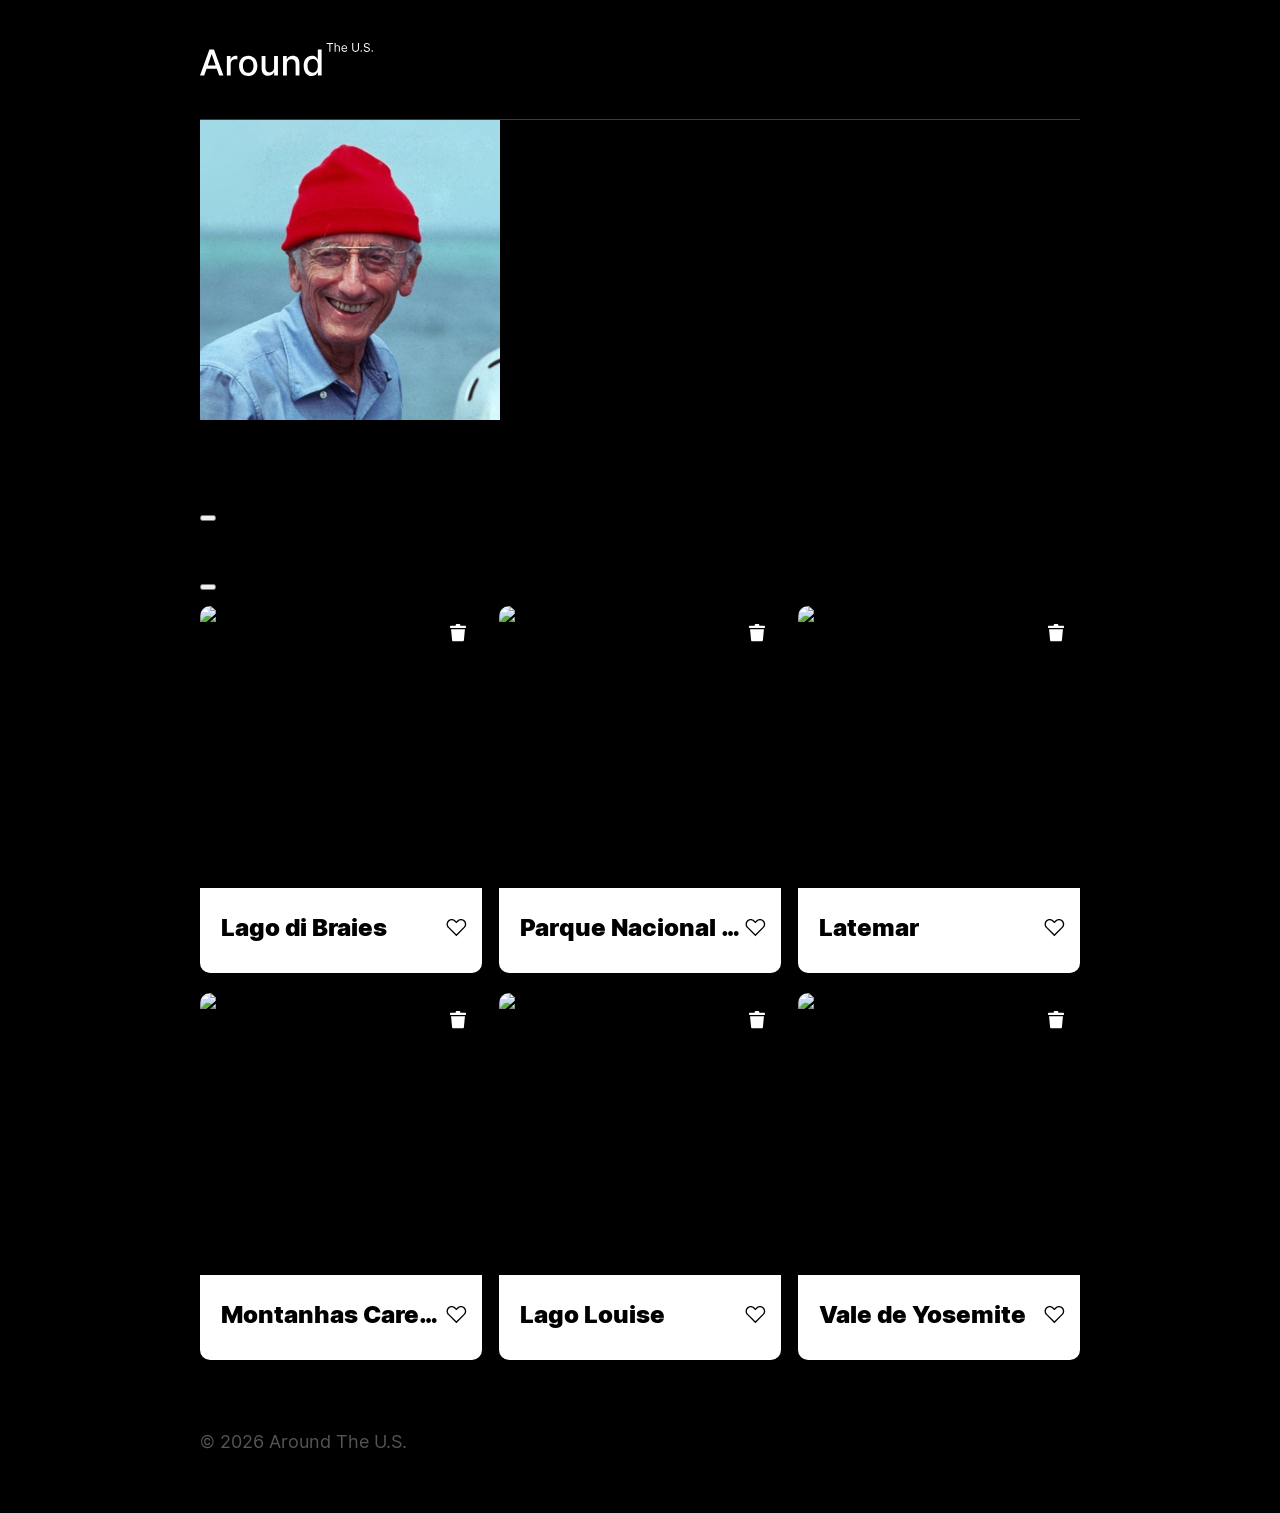
==== index.html @ 21a791bf "feat: refactor project with OOP and modules - Implement Card class with private methods for DOM mani" ====
<!doctype html>
<html lang="pt">
  <head>
    <meta charset="UTF-8" />
    <meta content="width=device-width, initial-scale=1.0" name="viewport" />
    <meta content="ie=edge" http-equiv="X-UA-Compatible" />
    <title>Around The U.S.</title>
    <link href="./pages/index.css" rel="stylesheet" />
  </head>
  <body class="page">
    <div class="page__content">
      <header class="header page__section">
        <img
          alt="Logotipo Around The U.S."
          class="logo header__logo"
          src="./images/logo.svg"
        />
      </header>
      <main class="content">
        <section class="profile page__section">
          <img class="profile__image" src="./images/avatar.jpg" alt="Avatar" />
          <div class="profile__info">
            <h1 class="profile__title">Jacques Cousteau</h1>
            <button
              aria-label="Editar perfil"
              class="profile__edit-button"
              type="button"
            ></button>
            <p class="profile__description">Explorador</p>
          </div>
          <button
            aria-label="Adicionar cartão"
            class="profile__add-button"
            type="button"
          ></button>
        </section>
        <section class="cards page__section">
          <ul class="cards__list">
            <template id="card-template">
              <li class="card">
                <img class="card__image" src="" alt="" />
                <button
                  aria-label="Excluir cartão"
                  class="card__delete-button"
                  type="button"
                ></button>
                <div class="card__description">
                  <h2 class="card__title"></h2>
                  <button
                    aria-label="Botão de curtir"
                    class="card__like-button"
                    type="button"
                  ></button>
                </div>
              </li>
            </template>
          </ul>
        </section>
      </main>
      <footer class="footer page__section">
        <p class="footer__copyright">&#169; 2026 Around The U.S.</p>
      </footer>
      <div class="popup" id="edit-popup">
        <div class="popup__content">
          <button
            aria-label="Fechar pop-up"
            class="popup__close"
            type="button"
          ></button>
          <h3 class="popup__title">Editar perfil</h3>
          <form class="popup__form" id="edit-profile-form">
            <input
              class="popup__input popup__input_type_name"
              name="name"
              id="name"
              placeholder="Nome"
              type="text"
              minlength="2"
              maxlength="40"
              required
            /><span class="name-input-error popup__input-error"></span>
            <input
              class="popup__input popup__input_type_description"
              name="description"
              id="description"
              placeholder="Sobre mim"
              type="text"
              minlength="2"
              maxlength="200"
              required
            /><span class="description-input-error popup__input-error"></span>
            <button class="button popup__button" type="submit" disabled>
              Salvar
            </button>
          </form>
        </div>
      </div>
      <div class="popup" id="new-card-popup">
        <div class="popup__content">
          <button
            aria-label="Fechar pop-up"
            class="popup__close"
            type="button"
          ></button>
          <h3 class="popup__title">Novo local</h3>
          <form class="popup__form" id="new-card-form">
            <input
              class="popup__input popup__input_type_card-name"
              name="place-name"
              id="place-name"
              placeholder="Título"
              required
              type="text"
              minlength="2"
              maxlength="40"
            /><span class="place-name-input-error popup__input-error"></span>
            <input
              class="popup__input popup__input_type_url"
              name="link"
              id="link"
              placeholder="Link de Imagem"
              required
              type="url"
            /><span class="link-input-error popup__input-error"></span>
            <button class="button popup__button" type="submit" disabled>
              Criar
            </button>
          </form>
        </div>
      </div>
      <div class="popup" id="image-popup">
        <div class="popup__content popup__content_content_image">
          <button
            aria-label="Fechar pop-up"
            class="popup__close"
            type="button"
          ></button>
          <img alt="" class="popup__image" src="#" />
          <p class="popup__caption"></p>
        </div>
      </div>
    </div>
    <script type="module" src="./scripts/index.js"></script>
    <script type="module" src="./scripts/FormValidator.js"></script>
  </body>
</html>
---- pages/index.css ----
@import url("../vendor/normalize.css");
@import url("../vendor/fonts.css");

@import url("../blocks/page.css");
@import url("../blocks/header.css");
@import url("../blocks/content.css");
@import url("../blocks/footer.css");
@import url("../blocks/profile.css");
@import url("../blocks/cards.css");
@import url("../blocks/card.css");
@import url("../blocks/popup.css");
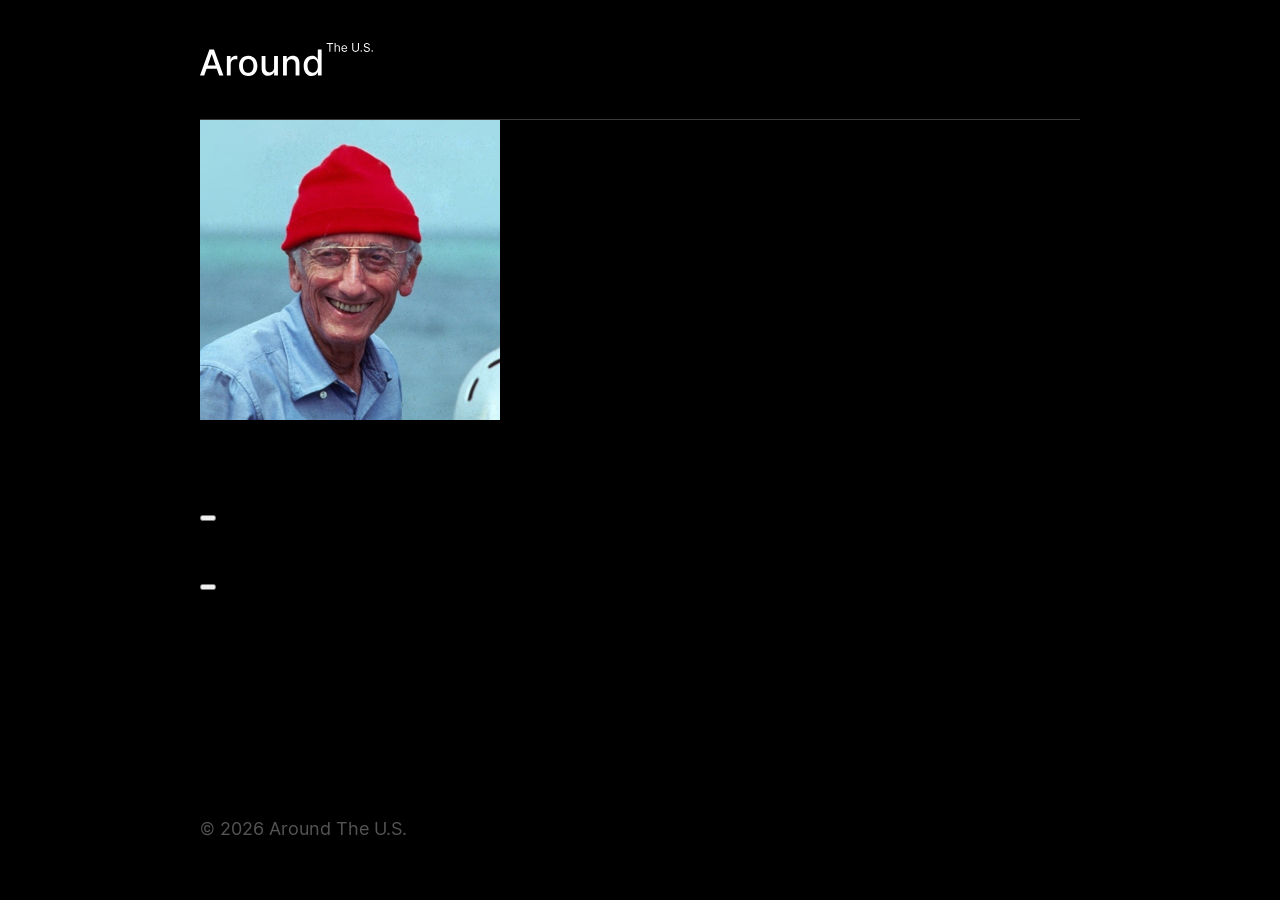
==== commit f7dcca6f: "refactor: restructure the website using OOP classes (Card, Section, Popup, UserInfo, FormValidator)" ====
--- a/index.html
+++ b/index.html
@@ -78,7 +78,7 @@
               minlength="2"
               maxlength="40"
               required
-            /><span class="name-input-error popup__input-error"></span>
+            /><span id="name-input-error" class="popup__input-error"></span>
             <input
               class="popup__input popup__input_type_description"
               name="description"
@@ -88,7 +88,10 @@
               minlength="2"
               maxlength="200"
               required
-            /><span class="description-input-error popup__input-error"></span>
+            /><span
+              id="description-input-error"
+              class="popup__input-error"
+            ></span>
             <button class="button popup__button" type="submit" disabled>
               Salvar
             </button>
@@ -106,14 +109,17 @@
           <form class="popup__form" id="new-card-form">
             <input
               class="popup__input popup__input_type_card-name"
-              name="place-name"
+              name="name"
               id="place-name"
               placeholder="Título"
               required
               type="text"
               minlength="2"
               maxlength="40"
-            /><span class="place-name-input-error popup__input-error"></span>
+            /><span
+              id="place-name-input-error"
+              class="popup__input-error"
+            ></span>
             <input
               class="popup__input popup__input_type_url"
               name="link"
@@ -121,7 +127,7 @@
               placeholder="Link de Imagem"
               required
               type="url"
-            /><span class="link-input-error popup__input-error"></span>
+            /><span id="link-input-error" class="popup__input-error"></span>
             <button class="button popup__button" type="submit" disabled>
               Criar
             </button>
@@ -141,6 +147,5 @@
       </div>
     </div>
     <script type="module" src="./scripts/index.js"></script>
-    <script type="module" src="./scripts/FormValidator.js"></script>
   </body>
 </html>
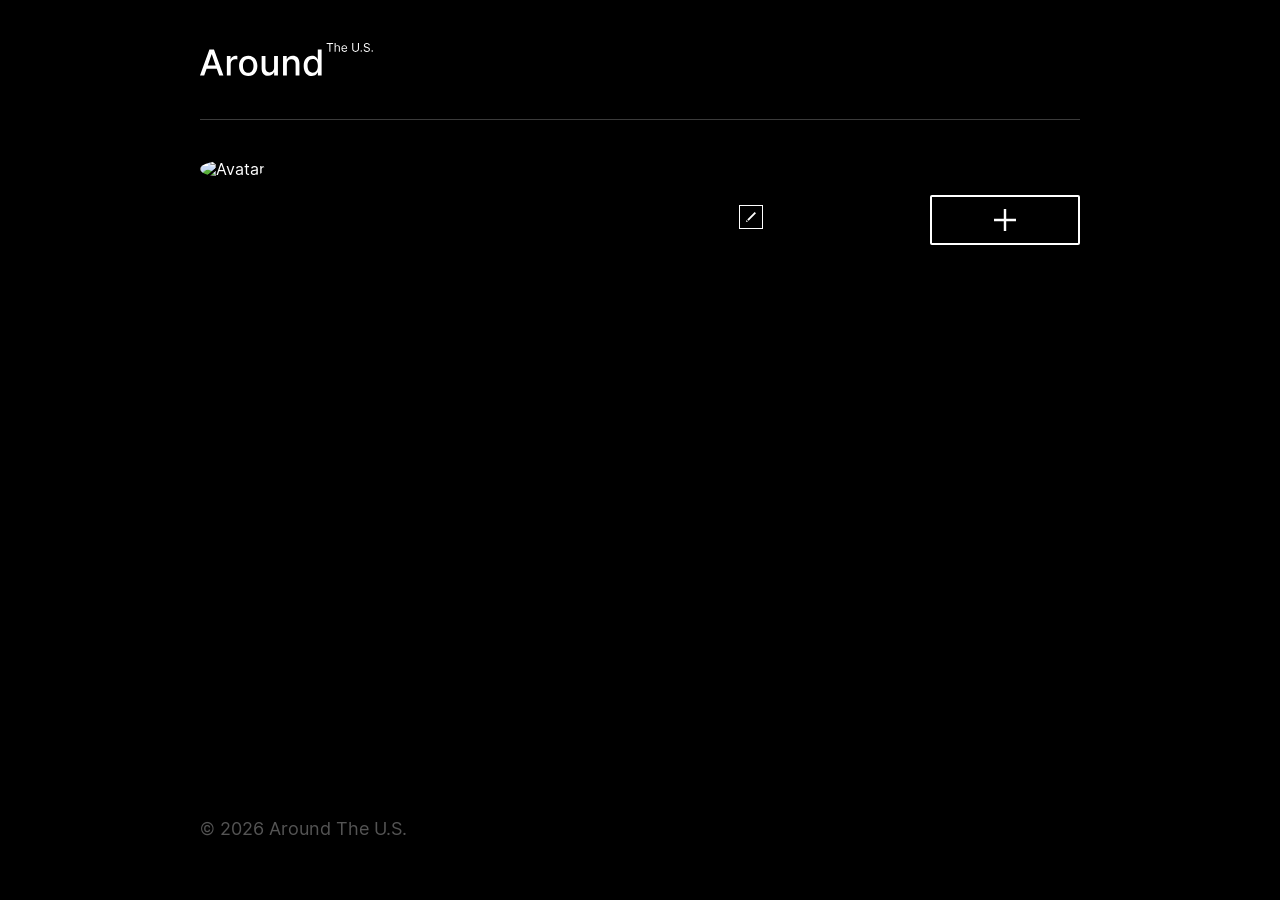
==== commit b9a7b9b4: "feat: add fetch to load cards and user info from server on page load" ====
--- a/index.html
+++ b/index.html
@@ -18,15 +18,17 @@
       </header>
       <main class="content">
         <section class="profile page__section">
-          <img class="profile__image" src="./images/avatar.jpg" alt="Avatar" />
+          <div class="profile__image-container">
+            <img class="profile__image" src="" alt="Avatar" />
+          </div>
           <div class="profile__info">
-            <h1 class="profile__title">Jacques Cousteau</h1>
+            <h1 class="profile__title"></h1>
             <button
               aria-label="Editar perfil"
               class="profile__edit-button"
               type="button"
             ></button>
-            <p class="profile__description">Explorador</p>
+            <p class="profile__description"></p>
           </div>
           <button
             aria-label="Adicionar cartão"
@@ -35,26 +37,25 @@
           ></button>
         </section>
         <section class="cards page__section">
-          <ul class="cards__list">
-            <template id="card-template">
-              <li class="card">
-                <img class="card__image" src="" alt="" />
+          <template id="card-template">
+            <li class="card">
+              <img class="card__image" src="" alt="" />
+              <button
+                aria-label="Excluir cartão"
+                class="card__delete-button"
+                type="button"
+              ></button>
+              <div class="card__description">
+                <h2 class="card__title"></h2>
                 <button
-                  aria-label="Excluir cartão"
-                  class="card__delete-button"
+                  aria-label="Botão de curtir"
+                  class="card__like-button"
                   type="button"
                 ></button>
-                <div class="card__description">
-                  <h2 class="card__title"></h2>
-                  <button
-                    aria-label="Botão de curtir"
-                    class="card__like-button"
-                    type="button"
-                  ></button>
-                </div>
-              </li>
-            </template>
-          </ul>
+              </div>
+            </li>
+          </template>
+          <ul class="cards__list"></ul>
         </section>
       </main>
       <footer class="footer page__section">
@@ -98,6 +99,7 @@
           </form>
         </div>
       </div>
+
       <div class="popup" id="new-card-popup">
         <div class="popup__content">
           <button
@@ -134,6 +136,7 @@
           </form>
         </div>
       </div>
+
       <div class="popup" id="image-popup">
         <div class="popup__content popup__content_content_image">
           <button
@@ -145,6 +148,45 @@
           <p class="popup__caption"></p>
         </div>
       </div>
+
+      <div class="popup" id="delete-popup">
+        <div class="popup__content popup__content_content-delete">
+          <button
+            aria-label="Fechar pop-up"
+            class="popup__close"
+            type="button"
+          ></button>
+          <h3 class="popup__title">Tem certeza?</h3>
+          <button class="button popup__button" type="submit">Sim</button>
+        </div>
+      </div>
+
+      <div class="popup" id="avatar-popup">
+        <div class="popup__content popup__content_avatar">
+          <button
+            aria-label="Fechar pop-up"
+            class="popup__close"
+            type="button"
+          ></button>
+          <h3 class="popup__title">Alterar a foto do perfil</h3>
+          <form class="popup__form" id="avatar-form">
+            <input
+              class="popup__input popup__input_type_avatar_url"
+              name="link"
+              id="link-avatar"
+              placeholder="Link de Imagem"
+              required
+              type="url"
+            /><span
+              id="link-avatar-input-error"
+              class="popup__input-error"
+            ></span>
+            <button class="button popup__button" type="submit" disabled>
+              Salvar
+            </button>
+          </form>
+        </div>
+      </div>
     </div>
     <script type="module" src="./scripts/index.js"></script>
   </body>
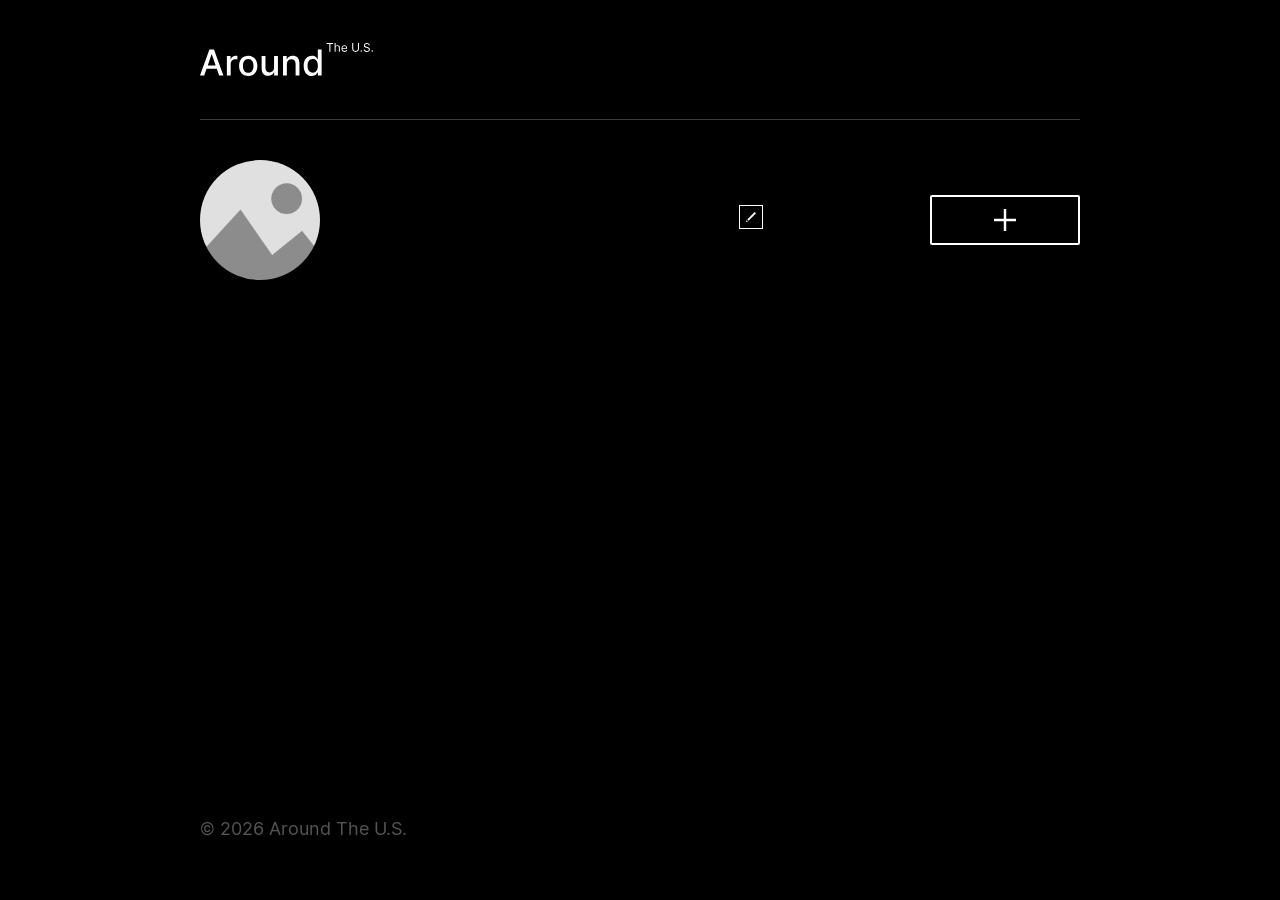
==== commit 0f008abe: "refac: move catch to index.js and refact the in the Api.js promises" ====
--- a/index.html
+++ b/index.html
@@ -5,7 +5,7 @@
     <meta content="width=device-width, initial-scale=1.0" name="viewport" />
     <meta content="ie=edge" http-equiv="X-UA-Compatible" />
     <title>Around The U.S.</title>
-    <link href="./pages/index.css" rel="stylesheet" />
+    <link href="./src/pages/index.css" rel="stylesheet" />
   </head>
   <body class="page">
     <div class="page__content">
@@ -13,13 +13,17 @@
         <img
           alt="Logotipo Around The U.S."
           class="logo header__logo"
-          src="./images/logo.svg"
+          src="./src/images/logo.svg"
         />
       </header>
       <main class="content">
         <section class="profile page__section">
           <div class="profile__image-container">
-            <img class="profile__image" src="" alt="Avatar" />
+            <img
+              class="profile__image"
+              src="./src/images/placeholder.jpg"
+              alt="Avatar"
+            />
           </div>
           <div class="profile__info">
             <h1 class="profile__title"></h1>
@@ -188,6 +192,6 @@
         </div>
       </div>
     </div>
-    <script type="module" src="./scripts/index.js"></script>
+    <script type="module" src="./src/scripts/index.js"></script>
   </body>
 </html>
--- a/src/pages/index.css
+++ b/src/pages/index.css
@@ -0,0 +1,11 @@
+@import url("../vendor/normalize.css");
+@import url("../vendor/fonts.css");
+
+@import url("../blocks/page.css");
+@import url("../blocks/header.css");
+@import url("../blocks/content.css");
+@import url("../blocks/footer.css");
+@import url("../blocks/profile.css");
+@import url("../blocks/cards.css");
+@import url("../blocks/card.css");
+@import url("../blocks/popup.css");
